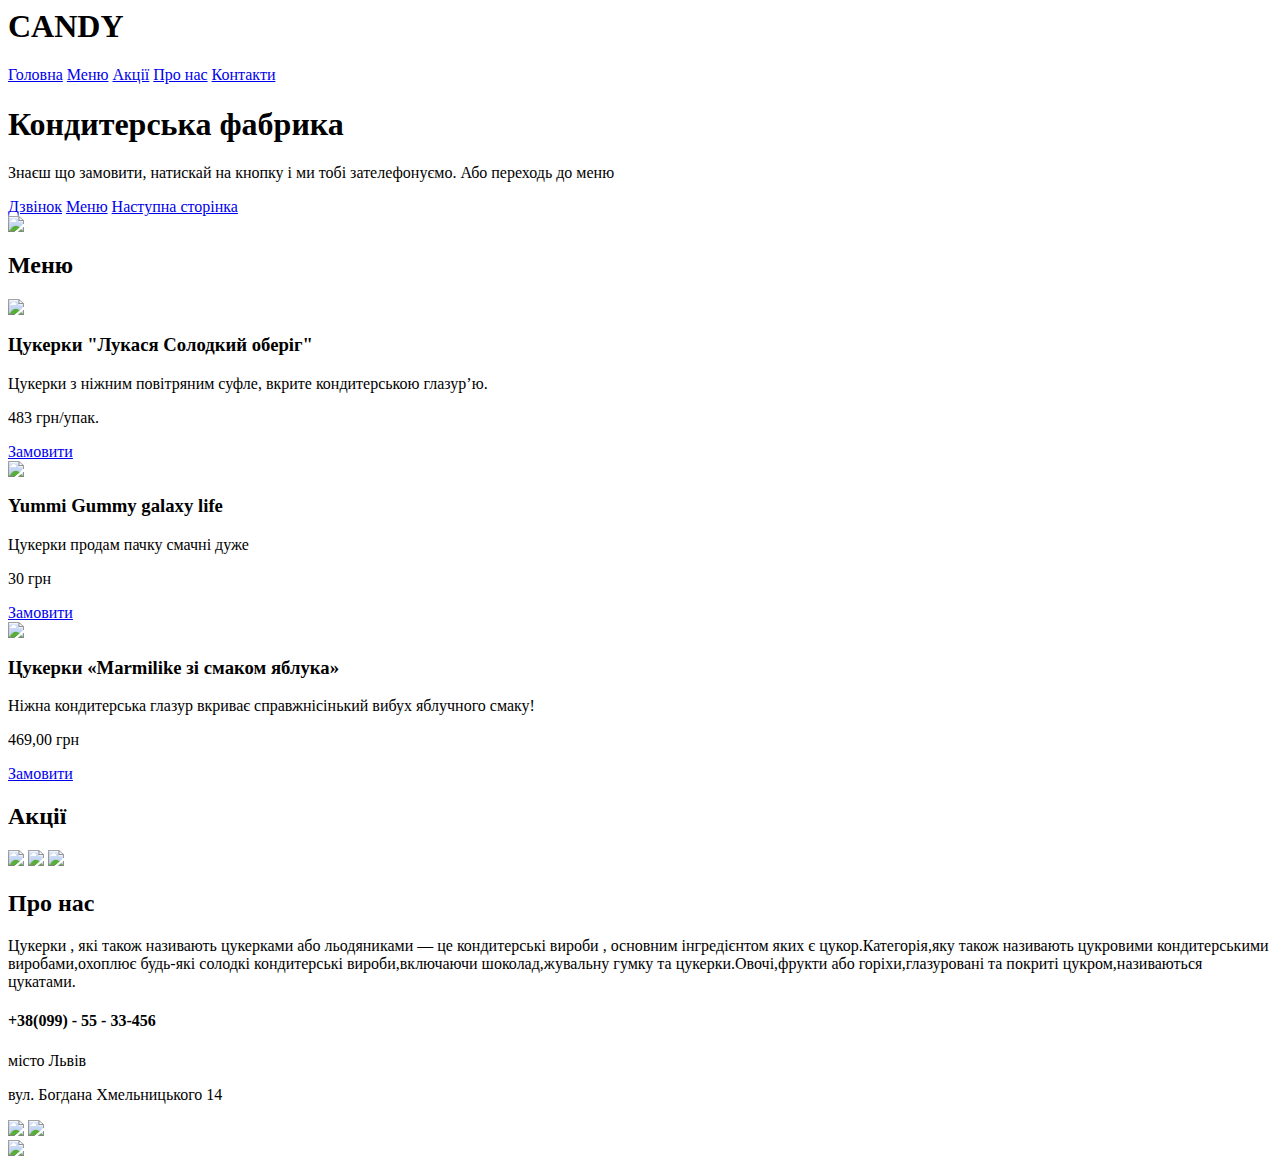
==== index.html @ 34690c1a "Create index.html" ====
<html>
    <head>
        <title>CANDY</title>
        <link rel="stylesheet" href="style.css">
    </head>
    <body>
        <header>
        <h1 class="logo"> CANDY</h1>
        <nav>
            <a class="nav-link" href="#main">Головна</a>
            <a class="nav-link" href="#menu">Меню</a>
            <a class="nav-link" href="#sale">Акції</a>
            <a class="nav-link" href="#about">Про нас</a>
            <a class="nav-link" href="#contacts">Контакти</a>
        </nav>
        </header>
        <main>
            <section class="info">
               <div class="info-div">
                   <h1 id="main">Кондитерська фабрика</h1>
                   <p>Знаєш що замовити, натискай на кнопку і ми тобі зателефонуємо. Або переходь до меню
                   </p>
                <article class="info-butt">
                    <a class="call-butt" href="#contacts">Дзвінок</a>
                    <a class="menu-butt" href="#menu">Меню</a>
                    <a class="next-page" href="##index2.html">Наступна сторінка</a>
                </article>
               </div>
               <img class="info-img" src="https://png.pngtree.com/png-clipart/20200226/original/pngtree-cute-candy-and-lollipop-vector-illustration-in-cartoon-style-png-image_5315410.jpg">
            </section>


            <section class="menu">
                <h2 id="menu">Меню</h2>
                <div class="menu-div">
                    <img class="menu-img" src="https://solodkiyvozik.com.ua/image/cache/catalog/konfeti/lukasober%D1%96g-1000x1000.jpg">
                    <article class="menu-info">
                        <h3>Цукерки "Лукася Солодкий оберіг"</h3>
                        <p class="menu-text">Цукерки з ніжним повітряним суфле, вкрите кондитерською глазур’ю. </p>
                        <p class="sallary">483 грн/упак.</p>
                        <a class="order" href="#contacts">Замовити</a>
                    </article>
                </div>
                <div class="menu-div">
                    <img class="menu-img" src="https://ireland.apollo.olxcdn.com/v1/files/koh93r5o5siw1-UA/image;s=747x1328">
                     <article class="menu-info">
                        <h3>Yummi Gummy galaxy life</h3>
                        <p class="menu-text">Цукерки продам пачку смачні дуже</p>
                        <p class="sallary">30 грн </p>
                        <a class="order" href="#contacts">Замовити</a>
                    </article>
                </div>
                <div class="menu-div">
                    <img class="menu-img" src="https://lukas-sweet.shop/image/cache/webp/catalog/tovari/konfeti/marmilike-apl-1-1000x1000.webp">
                     <article class="menu-info">
                        <h3>Цукерки «Marmilike зі смаком яблука»</h3>
                        <p class="menu-text">Ніжна кондитерська  глазур вкриває справжнісінький вибух яблучного смаку!</p>
                        <p class="sallary"> 469,00 грн</p>
                        <a class="order" href="#contacts">Замовити</a>
                    </article>
                </div>
            </section>
            <section class="sale">
                <h2 id="sale">Акції</h2>
                <div class="sale-div">
                    <img class="sale-img" src="https://encrypted-tbn0.gstatic.com/images?q=tbn:ANd9GcQwVWOoAOlvbRuzVkrR6WVEQ5Z3BG5SwoChGA&s">
                    <img class="sale-img" src="https://t4.ftcdn.net/jpg/02/08/70/39/360_F_208703906_nUdO5KmiiQrGEXAQihVazt92XiwAGD1t.jpg">
                    <img class="sale-img" src="https://kovka-dom.com.ua/images/blog/21/50_.png">
                </div>
            </section>
             <section class="about">
                <h2 id="about">Про нас</h2>
                <div class="about-div">
                    <p>Цукерки , які також називають цукерками або льодяниками — це кондитерські вироби , основним інгредієнтом яких є цукор.Категорія,яку також називають цукровими кондитерськими виробами,охоплює будь-які солодкі кондитерські вироби,включаючи шоколад,жувальну гумку та цукерки.Овочі,фрукти або горіхи,глазуровані та покриті цукром,називаються цукатами. 
</p>
                </div>
            </section>
        </main>
        <footer>
           <div class="footer-info">
               <h4 id="contacts">+38(099) - 55 - 33-456</h4>
               <p>місто Львів</p>
               <p>вул. Богдана Хмельницького 14</p>
               <img class="footer-img" src="https://encrypted-tbn0.gstatic.com/images?q=tbn:ANd9GcSuH7c5cLpGehi0b4iQk90fXUzC9p7Ebla13w&s">
               <img class="footer-img" src="https://encrypted-tbn0.gstatic.com/images?q=tbn:ANd9GcTQxOMUNq_G-2Tqqcm2l1UYB3WCjRHx6KI2xg&s">
           </div>
            <img class="logo-img" src="https://alishop.in.ua/image/cache/catalog/image/cache/catalog/easyphoto/1179/candy-king-on-salt-lemon-drops-1-1000x1000.webp">
        </footer>
    </body>
</html>
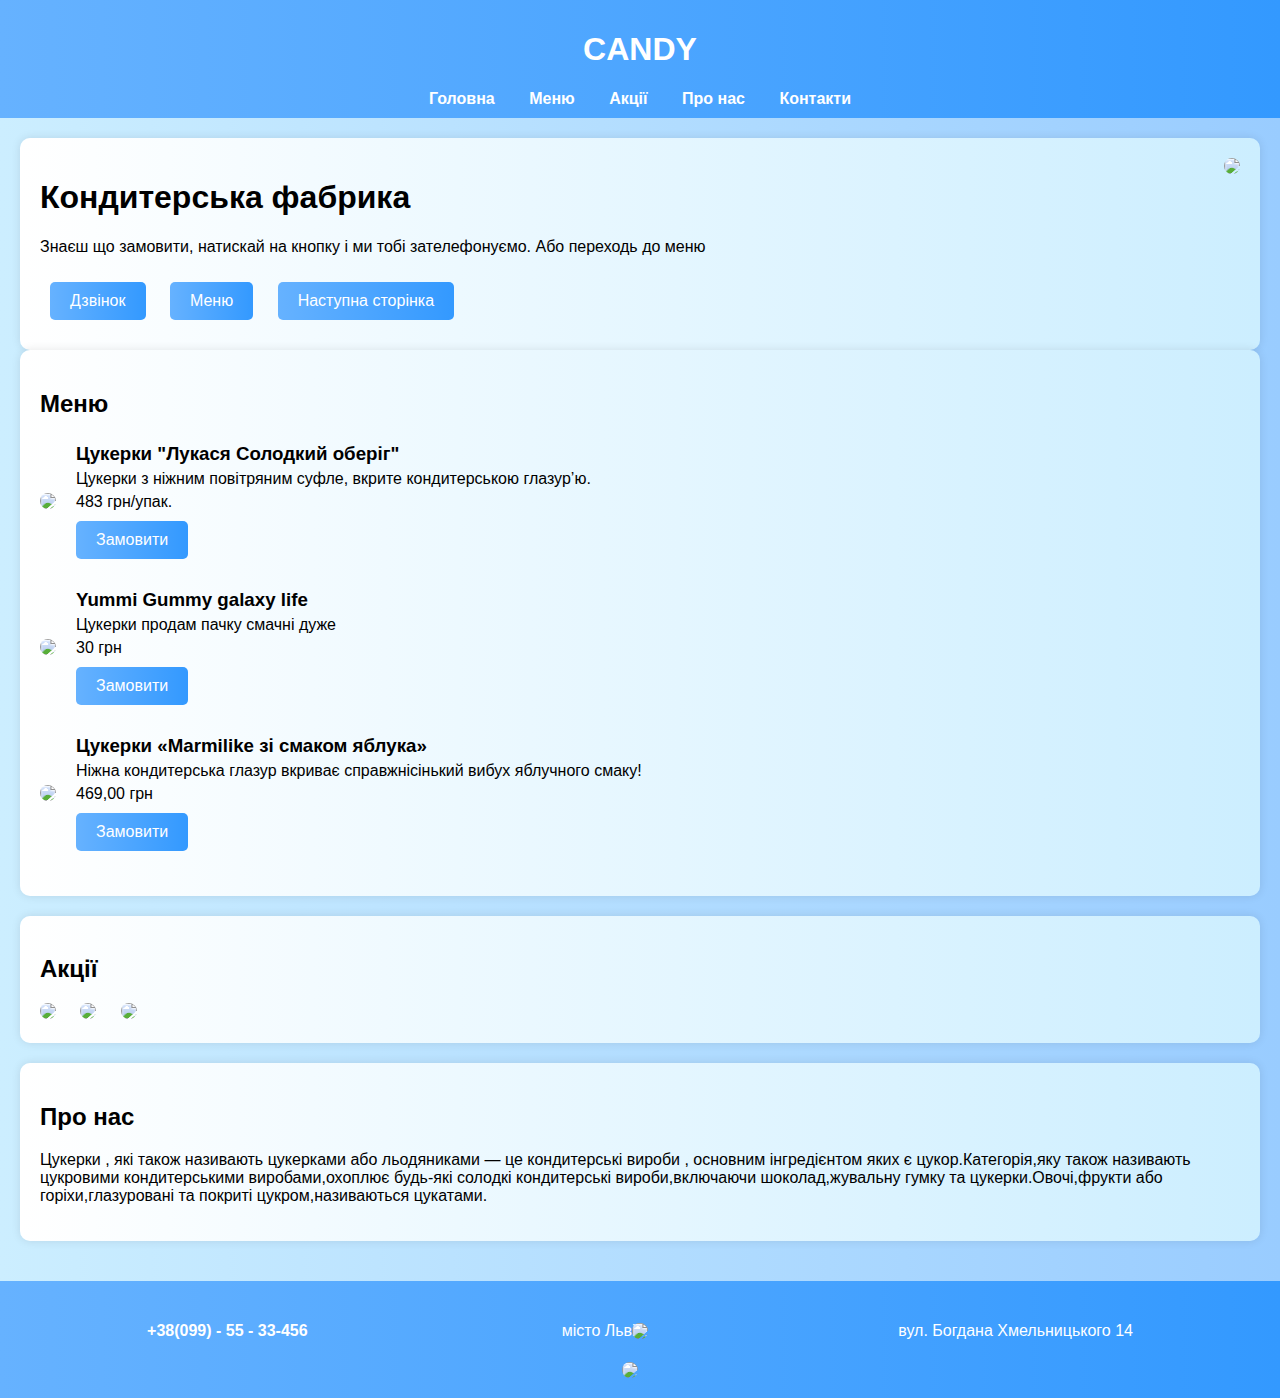
==== commit b07bc72f: "Update index.html" ====
--- a/index.html
+++ b/index.html
@@ -23,7 +23,7 @@
                 <article class="info-butt">
                     <a class="call-butt" href="#contacts">Дзвінок</a>
                     <a class="menu-butt" href="#menu">Меню</a>
-                    <a class="next-page" href="##index2.html">Наступна сторінка</a>
+                    <a class="next-page" href="index2.html">Наступна сторінка</a>
                 </article>
                </div>
                <img class="info-img" src="https://png.pngtree.com/png-clipart/20200226/original/pngtree-cute-candy-and-lollipop-vector-illustration-in-cartoon-style-png-image_5315410.jpg">
--- a/style.css
+++ b/style.css
@@ -0,0 +1,141 @@
+body {
+    font-family: Arial, sans-serif;
+    margin: 0;
+    padding: 0;
+    background: linear-gradient(to right, #cceeff, #99ccff);
+}
+
+header {
+    background: linear-gradient(to right, #66b2ff, #3399ff);
+    color: #fff;
+    padding: 10px 0;
+    text-align: center;
+    position: relative;
+}
+
+nav a {
+    margin: 0 15px;
+    text-decoration: none;
+    color: #fff;
+    font-weight: bold;
+    position: relative;
+}
+
+nav a:hover {
+    text-decoration: underline;
+}
+
+main {
+    padding: 20px;
+    position: relative;
+}
+
+.info {
+    display: flex;
+    justify-content: space-between;
+    align-items: center;
+    background: linear-gradient(to right, #fff, #cceeff);
+    padding: 20px;
+    border-radius: 10px;
+    box-shadow: 0 0 10px rgba(0,0,0,0.1);
+    position: relative;
+}
+
+.info-div {
+    max-width: 60%;
+    position: relative;
+}
+
+.info-img {
+    max-width: 35%;
+    border-radius: 10px;
+    position: absolute;
+    right: 20px;
+    top: 20px;
+}
+
+.info-butt a {
+    display: inline-block;
+    padding: 10px 20px;
+    margin: 10px;
+    background: linear-gradient(to right, #66b2ff, #3399ff);
+    color: #fff;
+    text-decoration: none;
+    border-radius: 5px;
+    transition: background 0.3s;
+    position: relative;
+}
+
+.info-butt a:hover {
+    background: linear-gradient(to right, #3399ff, #0066cc);
+}
+
+.menu, .sale, .about {
+    background: linear-gradient(to right, #fff, #cceeff);
+    padding: 20px;
+    border-radius: 10px;
+    box-shadow: 0 0 10px rgba(0,0,0,0.1);
+    margin-bottom: 20px;
+    position: relative;
+}
+
+.menu-div {
+    display: flex;
+    align-items: center;
+    margin-bottom: 20px;
+    position: relative;
+}
+
+.menu-img, .sale-img, .footer-img, .logo-img {
+    max-width: 30%;
+    border-radius: 10px;
+    margin-right: 20px;
+    position: relative;
+}
+
+.menu-info {
+    max-width: 70%;
+    position: relative;
+}
+
+.menu-info h3, .menu-info p, .sallary, .order {
+    margin: 5px 0;
+    position: relative;
+}
+
+.order {
+    display: inline-block;
+    padding: 10px 20px;
+    background: linear-gradient(to right, #66b2ff, #3399ff);
+    color: #fff;
+    text-decoration: none;
+    border-radius: 5px;
+    transition: background 0.3s;
+    position: relative;
+}
+
+.order:hover {
+    background: linear-gradient(to right, #3399ff, #0066cc);
+}
+
+footer {
+    background: linear-gradient(to right, #66b2ff, #3399ff);
+    color: #fff;
+    padding: 20px;
+    text-align: center;
+    position: relative;
+}
+
+.footer-info {
+    display: flex;
+    justify-content: space-around;
+    align-items: center;
+    position: relative;
+}
+
+.footer-img {
+    max-width: 30px;
+    border-radius: 50%;
+    margin: 0 10px;
+    position: absolute;
+}
